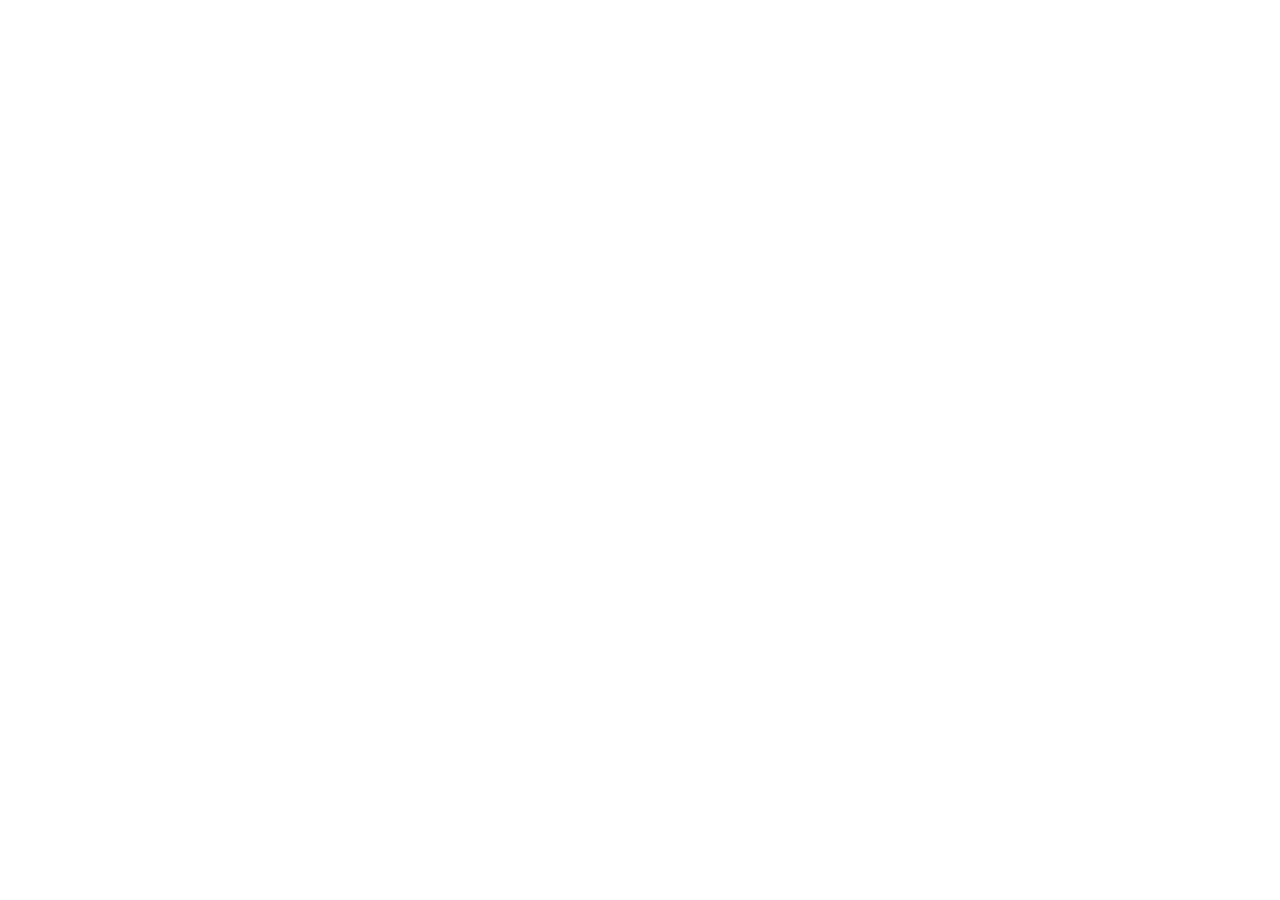
==== index.html @ cb5aff0a "criei uma pagina  principal" ====
<!DOCTYPE html>
<html lang="pt-br">
<head>
    <meta charset="UTF-8">
    <meta name="viewport" content="width=device-width, initial-scale=1.0">
    <title>Projeto redes sociais</title>
</head>
<body>
    <h1></h1>
</body>
</html>
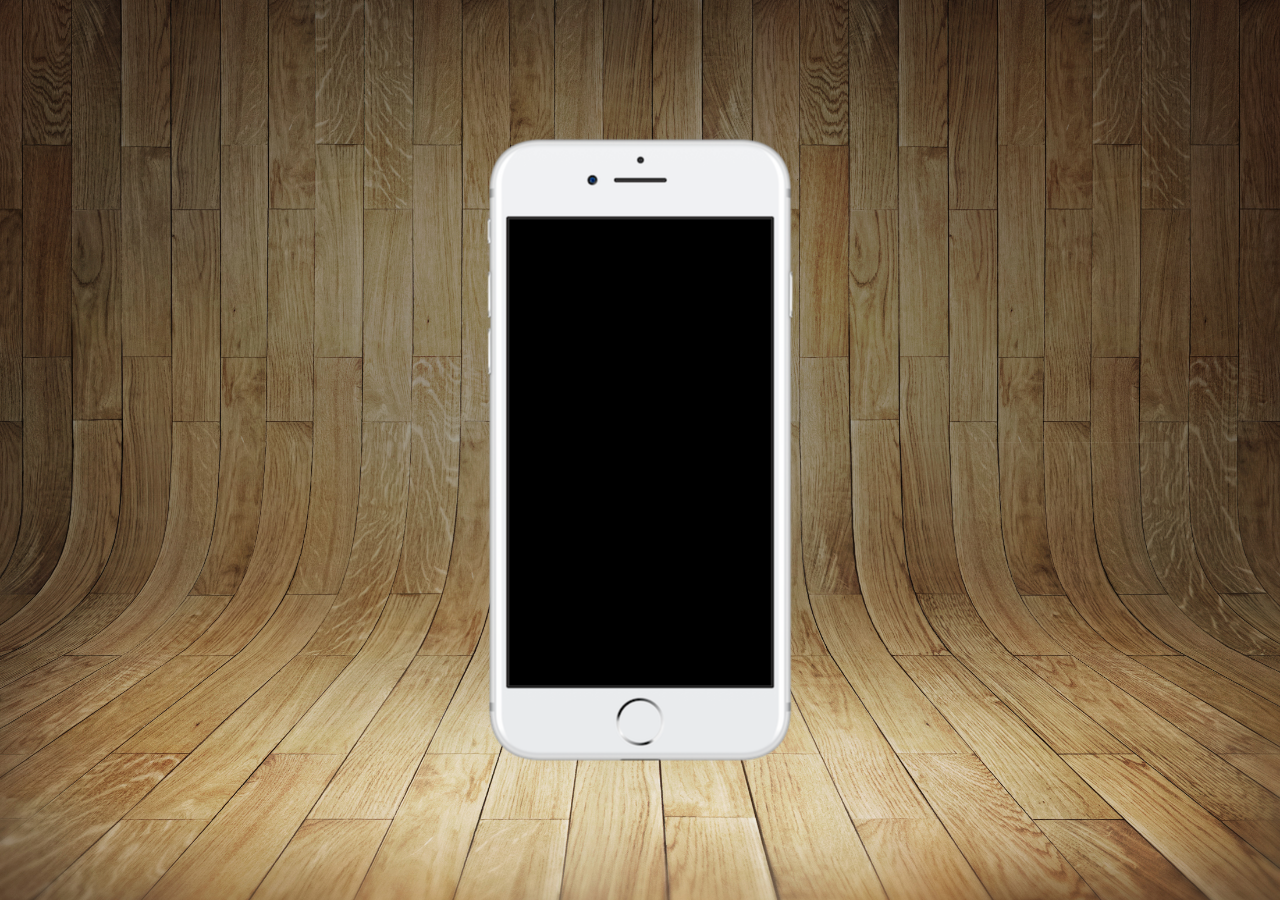
==== commit 788ae19a: "projeto iphone" ====
--- a/index.html
+++ b/index.html
@@ -4,8 +4,16 @@
     <meta charset="UTF-8">
     <meta name="viewport" content="width=device-width, initial-scale=1.0">
     <title>Projeto redes sociais</title>
+    <link rel="stylesheet" href="estilos/style.css">
 </head>
 <body>
-    <h1></h1>
-</body>
+<main>
+    <section id="telefone">
+
+    </section>
+    <section id="redes sociais">
+
+    </section>
+</main>
+</body> 
 </html>
--- a/estilos/style.css
+++ b/estilos/style.css
@@ -0,0 +1,36 @@
+@charset "UTF-8";
+
+* {
+    margin: 0px;
+    padding: 0px;
+    font-family: Arial, Helvetica, sans-serif;
+}
+
+html,body {
+    height: 100vh;
+    width: 100vw;
+    background-color: black;
+}
+
+body {
+    background: url(../imagens/fundo-madeira.jpg) no-repeat top center;
+    background-size: cover;
+    background-attachment: fixed;
+}
+
+main {
+    position: relative;
+    height: 100vh;
+    
+}
+
+section#telefone {
+position: absolute;
+top: 50%;
+left: 50%;
+transform: translate(-50%, -50%);
+
+    height: 627px;
+    width: 311px;
+    background:  url(../imagens/frame-iphone.png) no-repeat;
+}
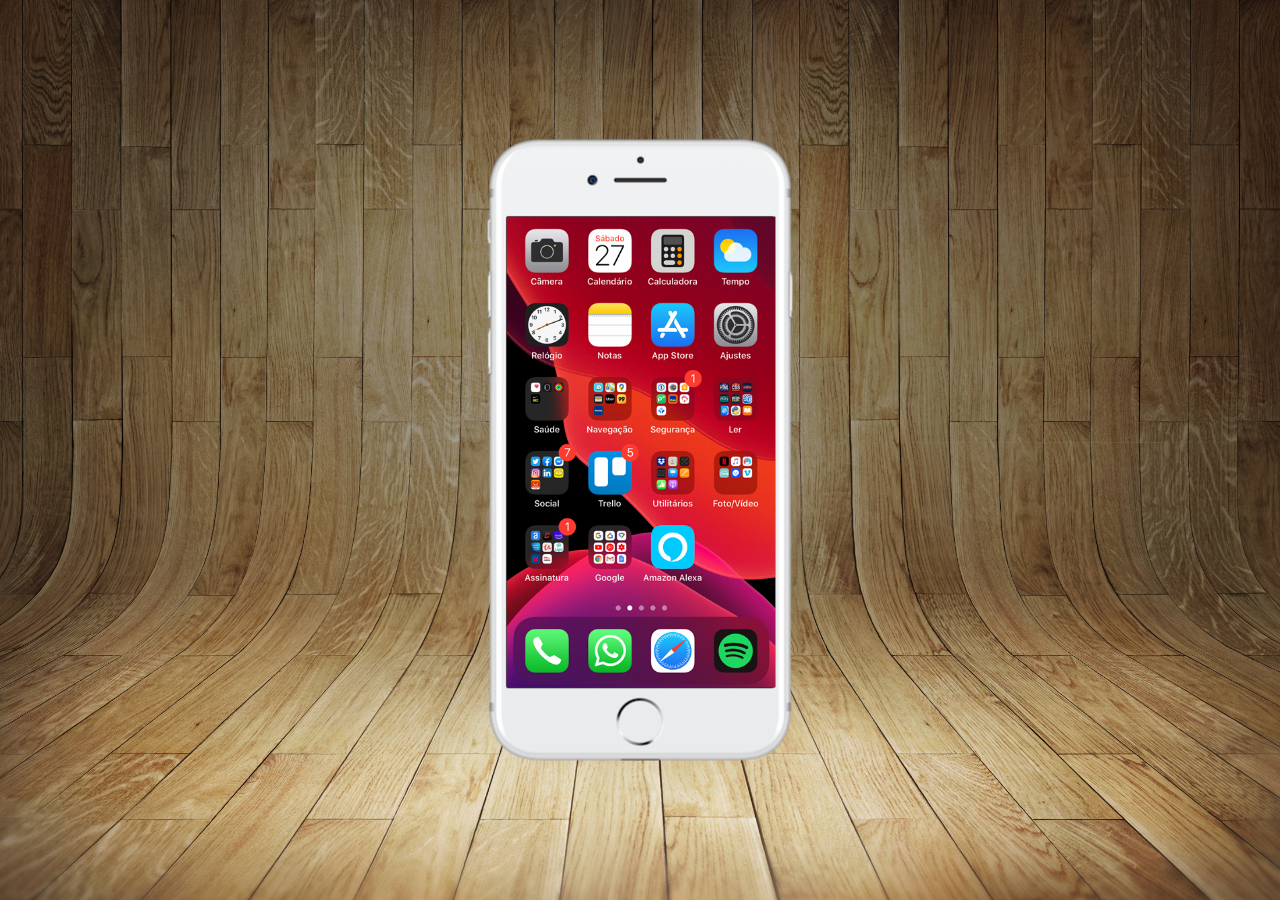
==== commit ad06a2e6: "criei a tela ohme" ====
--- a/index.html
+++ b/index.html
@@ -9,7 +9,7 @@
 <body>
 <main>
     <section id="telefone">
-
+       <iframe src="home.html" name="tela" id="tela" frameborder="0"></iframe>
     </section>
     <section id="redes sociais">
 
--- a/estilos/style.css
+++ b/estilos/style.css
@@ -33,4 +33,12 @@
     height: 627px;
     width: 311px;
     background:  url(../imagens/frame-iphone.png) no-repeat;
+}
+
+iframe#tela {
+    position: relative;
+    top: 80px;
+    left: 22px;
+    width: 269px;
+    height: 471px;
 }
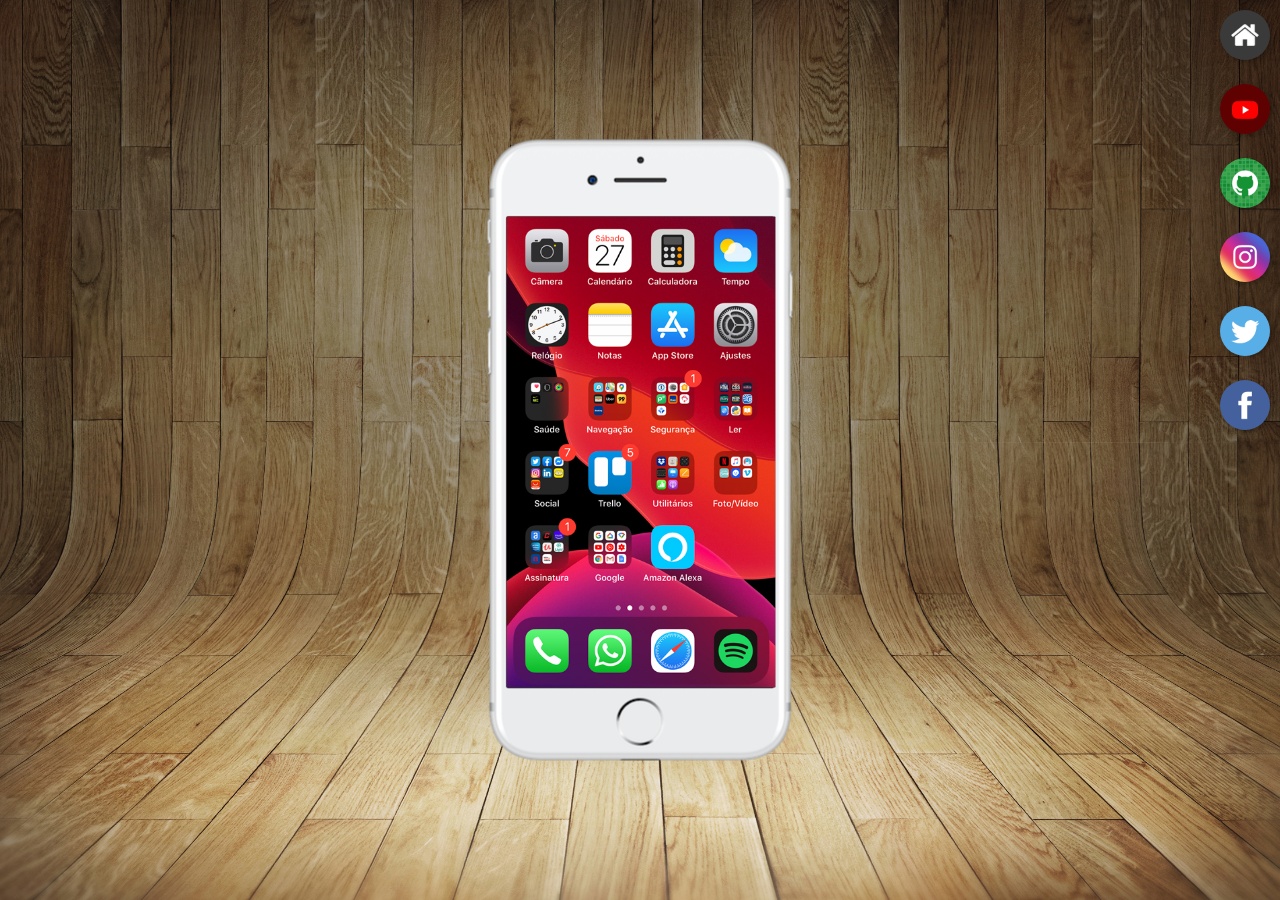
==== commit 49ae4145: "tela de fundo" ====
--- a/index.html
+++ b/index.html
@@ -11,8 +11,13 @@
     <section id="telefone">
        <iframe src="home.html" name="tela" id="tela" frameborder="0"></iframe>
     </section>
-    <section id="redes sociais">
-
+    <section id="redes-sociais">
+     <a href="#" target="tela"><img src="imagens/logo-home.jpg" alt="home"></a><br>
+ <a href="#" target="tela"><img src="imagens/logo-youtube.jpg" alt="youtube"></a><br>
+  <a href="#" target="tela"><img src="imagens/logo-github.jpg" alt="github"></a><br>
+ <a href="#" target="tela"><img src="imagens/logo-instagram.jpg" alt="instagram"></a><br>
+  <a href="#" target="tela"><img src="imagens/logo-twitter.jpg" alt="twitter"></a><br>
+  <a href="#" target="tela"> <img src="imagens/logo-facebook.jpg" alt="facebook"></a>
     </section>
 </main>
 </body> 
--- a/estilos/style.css
+++ b/estilos/style.css
@@ -41,4 +41,24 @@
     left: 22px;
     width: 269px;
     height: 471px;
+}
+
+section#redes-sociais {
+    text-align: right;
+}
+
+section#redes-sociais img {
+   width: 50px;
+   margin: 10px;
+   border-radius: 50%;
+   box-shadow: 2px 2px 5px rgba(0, 0, 0, 0.274);
+   box-sizing: border-box;
+    
+}
+
+section#redes-sociais img:hover {
+    border: 2px solid rgba(255, 255, 255, 0.651);
+    transform: translate(-3px, -3px);
+    box-shadow: 5px 5px 10px black;
+    transition: transform .3s, border 1s;
 }
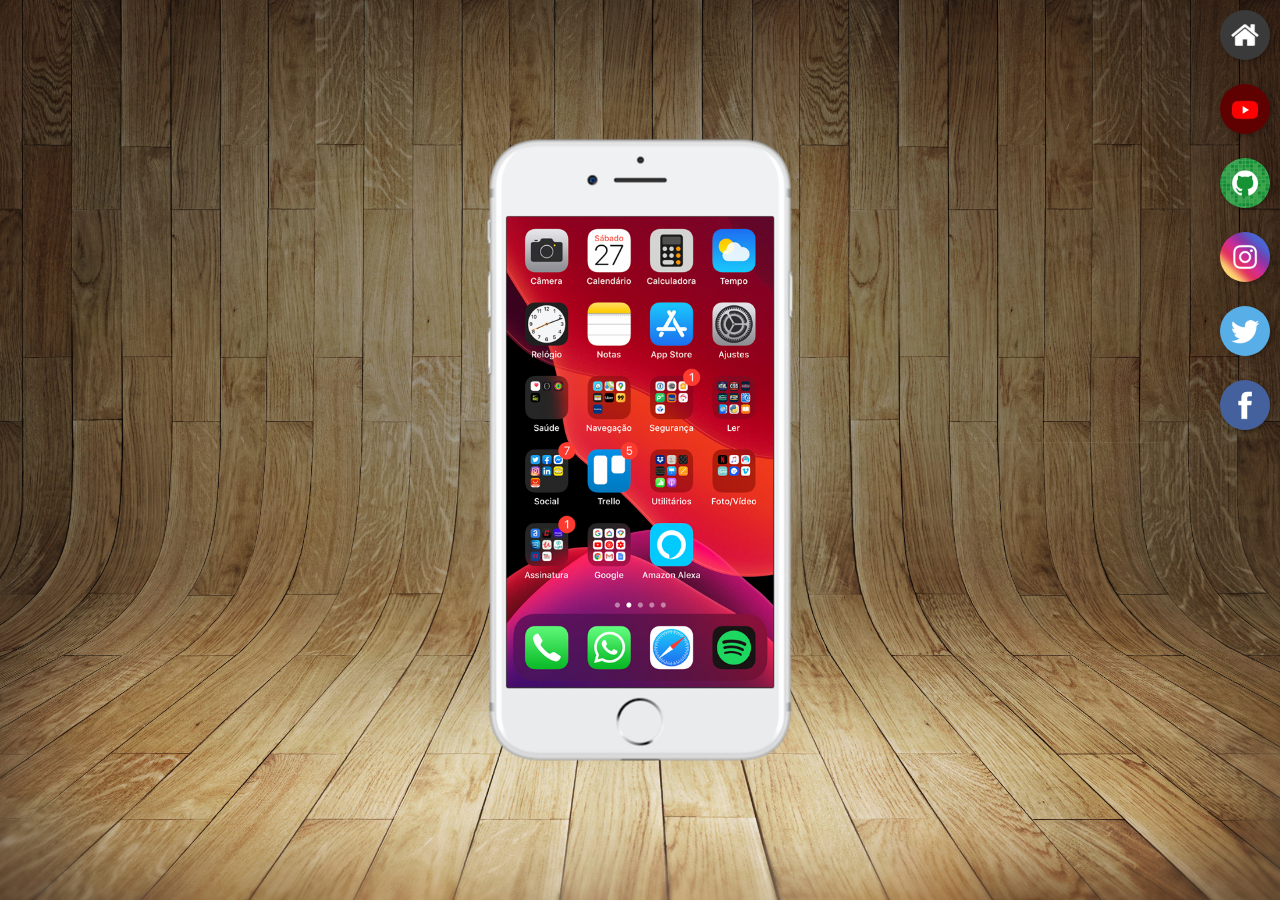
==== commit 5059a019: "home" ====
--- a/index.html
+++ b/index.html
@@ -12,8 +12,8 @@
        <iframe src="home.html" name="tela" id="tela" frameborder="0"></iframe>
     </section>
     <section id="redes-sociais">
-     <a href="#" target="tela"><img src="imagens/logo-home.jpg" alt="home"></a><br>
- <a href="#" target="tela"><img src="imagens/logo-youtube.jpg" alt="youtube"></a><br>
+     <a href="home.html" target="tela"><img src="imagens/logo-home.jpg" alt="home"></a><br>
+ <a href="youtube.html" target="tela"><img src="imagens/logo-youtube.jpg" alt="youtube"></a><br>
   <a href="#" target="tela"><img src="imagens/logo-github.jpg" alt="github"></a><br>
  <a href="#" target="tela"><img src="imagens/logo-instagram.jpg" alt="instagram"></a><br>
   <a href="#" target="tela"><img src="imagens/logo-twitter.jpg" alt="twitter"></a><br>
--- a/estilos/style.css
+++ b/estilos/style.css
@@ -39,7 +39,7 @@
     position: relative;
     top: 80px;
     left: 22px;
-    width: 269px;
+    width: 267px;
     height: 471px;
 }
 
